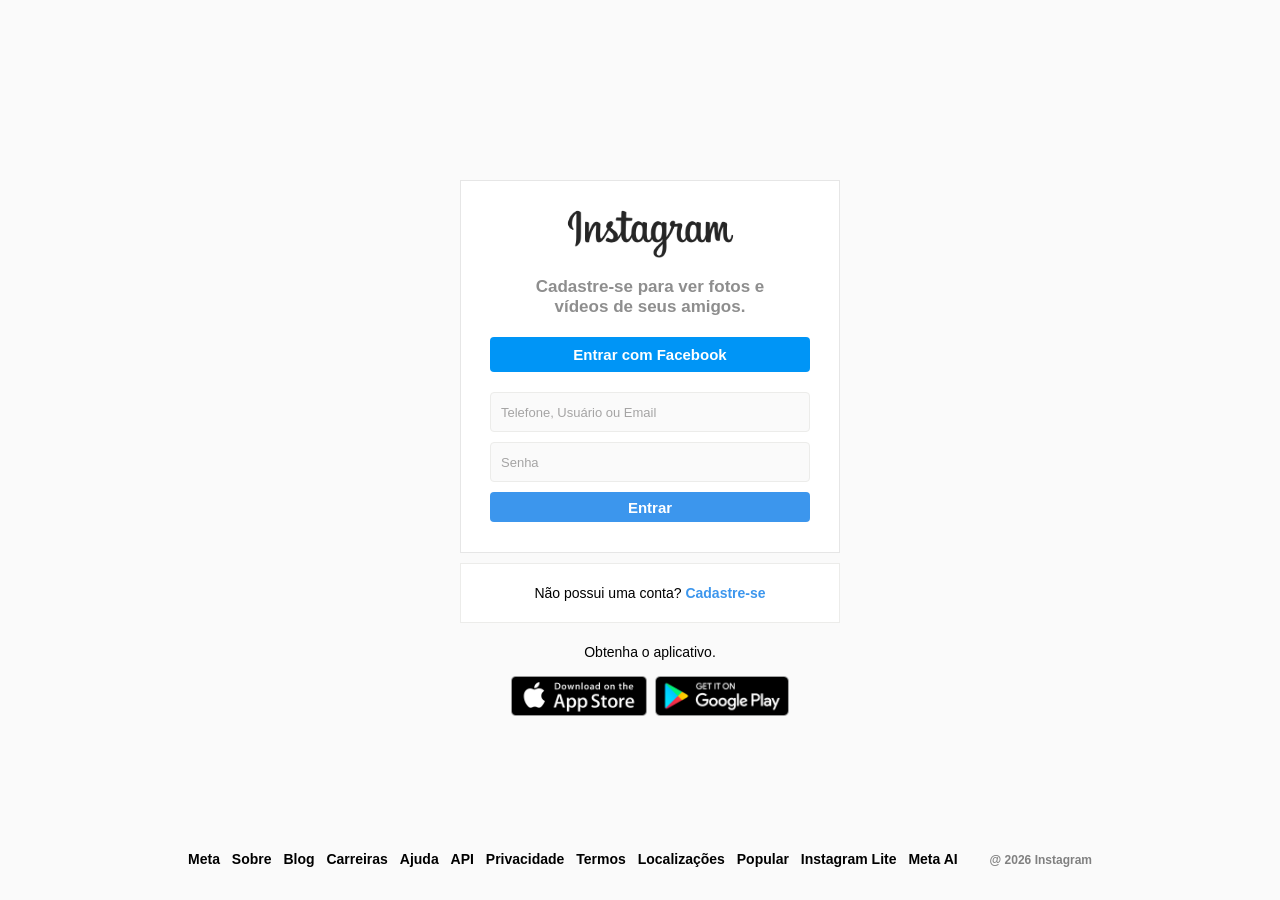
==== signup.html @ 11016721 "Adicionando a página de login e estilizando" ====
<!DOCTYPE html>
<html lang="en">
<head>
    <meta charset="UTF-8">
    <meta name="viewport" content="width=device-width, initial-scale=1.0">
    <title>Faça seu cadastro</title>
    <link rel="stylesheet" href="style.css">
</head>
<body>
    <div id="wrapper">
        
        <div id="container-signup">
            
            <div class="column right">
                
                <div class="login-painel">
                    <div class="logo">
                        <img src="./images/Instagram_logo.svg.jpeg" alt="logo do instagram" class="logo-img">
                    </div>

                    <div class="mensagem">
                        <span>Cadastre-se para ver fotos e vídeos de seus amigos.</span>
                    </div>

                    <button class="cta-button">
                        Entrar com Facebook
                    </button>

                    <form action="login">
                        <input type="text" placeholder="Telefone, Usuário ou Email" name="username">
                        <input type="password" placeholder="Senha" name="password">

                        <input type="submit" value="Entrar">
                    </form>
                </div>
                
                <div class="infobox">
                    <p>Não possui uma conta? <a href="#">Cadastre-se</a></p>
                </div>

                <div class="get-app">
                    Obtenha o aplicativo.
                    <div class="app-buttons">
                        <a href="https://apps.apple.com/br/app/instagram/id389801252" target="_blank">
                            <img src="./images/appstore.png" alt="Baixe na AppStore">
                        </a>
                        <a href="https://play.google.com/store/apps/details?id=com.instagram.android&pcampaignid=web_share" target="_blank">
                            <img src="./images/googleplay.png" alt="Baixe na GooglePlay">
                        </a>
                    </div>
                </div>

            </div>
        
        </div>

        <footer>
            <div class="footer-inner"> 
                <a href="#">Meta</a>
                <a href="#">Sobre</a>
                <a href="#">Blog</a>
                <a href="#">Carreiras</a>
                <a href="#">Ajuda</a>
                <a href="#">API</a>
                <a href="#">Privacidade</a>
                <a href="#">Termos</a>
                <a href="#">Localizações</a>
                <a href="#">Popular</a>
                <a href="#">Instagram Lite</a>
                <a href="#">Meta AI</a>
                <div class="text-small">@ 2026 Instagram</div>
            </div>
        </footer>
    
    </div>
</body>
</html>
---- style.css ----
* {
    box-sizing: border-box;
    margin: 0;
    padding: 0;
    outline: 0;
}

a {
    text-decoration: none;
    color: #3c96ed;
}

body {
    background-color: #FAFAFA;
    height: 100%;
    width: 100%;
    font-family: Arial, Helvetica, sans-serif;
    font-size: 14px;
    line-height: 18px;
}

#wrapper {
    height: 100vh;
}

#container {
    margin: auto;
    min-height: 100%;
    width: 800px;
    display: flex;
    align-items: center;
}

.column {
    flex-grow: 1;
    width: 50%;
}

.left {
    background-image: url("./images/main-foto.png");
    background-size: 450px;
    background-repeat: no-repeat;
    background-position: center;
    height: 600px;
    margin-bottom: 50px;
}

.right {
    padding-left: 20px;
}

.login-painel {
    background-color: white;
    border: 1px solid #e6e6e6;
    text-align: center;
    padding: 20px 0;
}

.logo-img {
    width: 175px;
}

form {
    display: flex;
    flex-direction: column;
    justify-content: center;
    align-items: center;
}

input[type="password"], input[type="text"] {
    background-color: rgba(250, 250, 250, 1);
    border: 1px solid rgb(236, 236, 234);
    height: 40px;
    border-radius: 4px;
    margin-top: 10px;
    padding: 10px;
    font-size: 13px;
    width: 320px;
    color: black;
}

input[type="password"]::placeholder, input[type="text"]::placeholder {
    color: rgb(165, 164, 164);
}

input[type="password"]:focus, input[type="text"]:focus {
    outline: 0;
    border: 1px solid #a1a1a1;
}

input[type="submit"] {
    width: 320px;
    margin-top: 10px;
    height: 30px;
    border: 0;
    background-color: #3c96ed;
    border-radius: 4px;
    color: #FFFFFF;
    font-weight: bold;
    font-size: 15px;
    margin-bottom: 10px;
    cursor: pointer;
}

.infobox {
    background-color: #FFFFFF;
    height: 60px;
    border: 1px solid rgb(236, 236, 234);
    margin: 10px auto 0;
    display: flex;
    justify-content: center;
    align-items: center;
}

.infobox p a {
    font-weight: bold;
    user-select: none;
}

.get-app {
    margin-top: 20px;
    text-align: center;
}
 
.app-buttons {
    margin-top: 15px;
}

.app-buttons img {
    height: 40px;
    padding: 0 2px;
}

footer {
    text-align: center;
    height: 50px;
    margin-top: -50px;
}

footer a {
    color: black;
    font-weight: bold;
    margin-right: 8px;
}

.text-small {
    font-size: 12px;
    font-weight: bold;
    color: grey;
    padding-left: 20px;
    display: inline-block;
}

#container-signup {
    margin: auto;
    min-height: 100%;
    max-width: 400px;
    display: flex;
    align-items: center;
}

.mensagem {
    margin: 10px 70px;
}

.mensagem span {
    text-align: center;
    font-size: 17px;
    font-weight: bold;
    line-height: 20px;
    color: #8e8e8e;
}

.cta-button {
    width: 320px;
    margin: 10px 0;
    height: 35px;
    background-color: #0095f6;
    color: #FFFFFF;
    border: 0;
    border-radius: 4px;
    font-size: 15px;
    cursor: pointer;
    font-weight: bold;
}
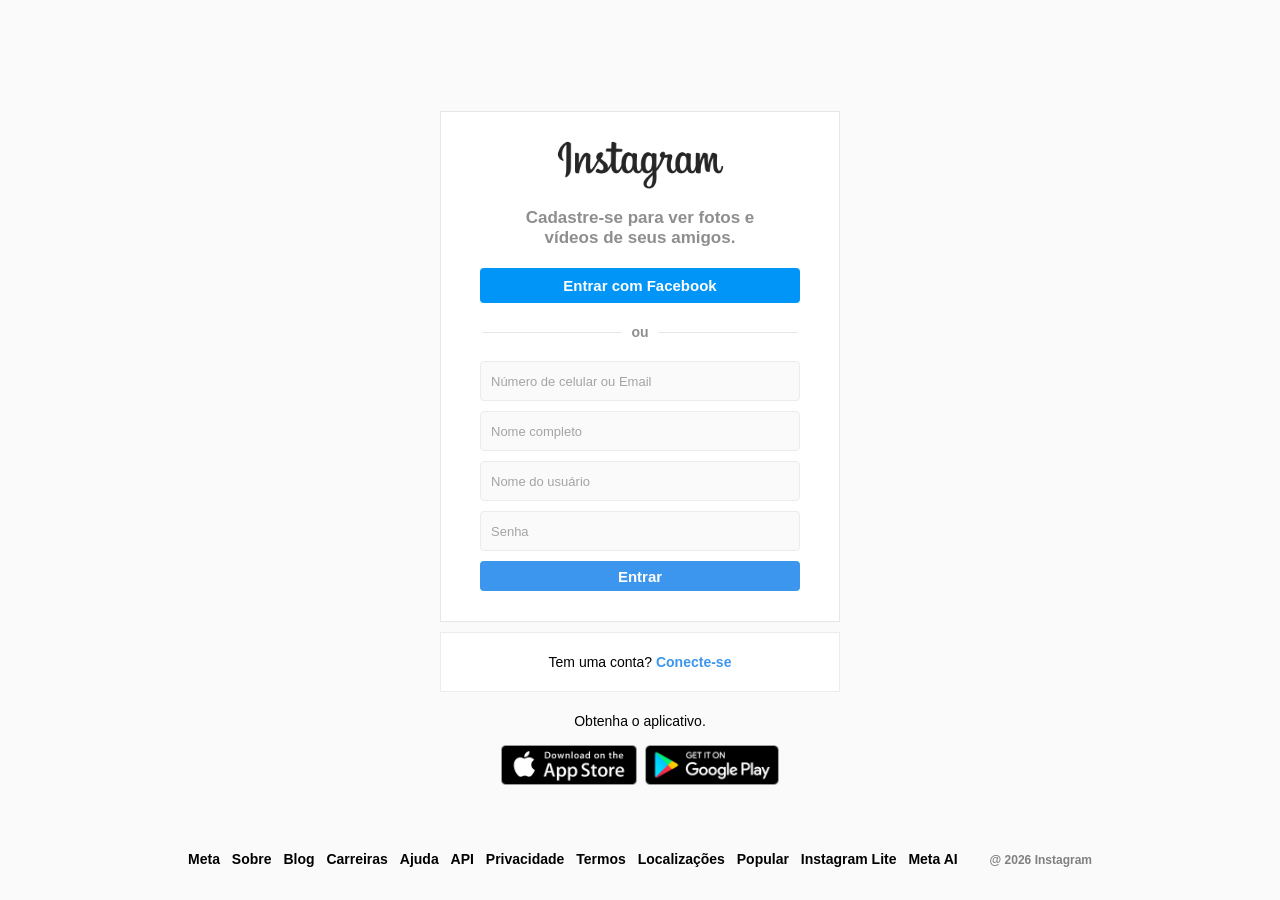
==== commit c7b0f84c: "Colocando input no form de cadastro e adicionando responsividade" ====
--- a/signup.html
+++ b/signup.html
@@ -11,7 +11,7 @@
         
         <div id="container-signup">
             
-            <div class="column right">
+            <div class="column">
                 
                 <div class="login-painel">
                     <div class="logo">
@@ -26,8 +26,16 @@
                         Entrar com Facebook
                     </button>
 
+                    <div class="divisor-container">
+                        <div class="line"></div>
+                        <div class="divisor-tag">ou</div>
+                        <div class="line"></div>
+                    </div>
+
                     <form action="login">
-                        <input type="text" placeholder="Telefone, Usuário ou Email" name="username">
+                        <input type="text" placeholder="Número de celular ou Email" name="email">
+                        <input type="text" placeholder="Nome completo" name="name">
+                        <input type="text" placeholder="Nome do usuário" name="username">
                         <input type="password" placeholder="Senha" name="password">
 
                         <input type="submit" value="Entrar">
@@ -35,7 +43,7 @@
                 </div>
                 
                 <div class="infobox">
-                    <p>Não possui uma conta? <a href="#">Cadastre-se</a></p>
+                    <p>Tem uma conta? <a href="index.html">Conecte-se</a></p>
                 </div>
 
                 <div class="get-app">
--- a/style.css
+++ b/style.css
@@ -183,3 +183,59 @@
     cursor: pointer;
     font-weight: bold;
 }
+
+.divisor-container {
+    display: flex;
+    justify-content: center;
+    align-items: center;
+    margin: 10px 0; 
+}
+
+.line {
+    height: 1px;
+    background-color: #e6e6e6;
+    width: 35%;
+}
+
+.divisor-tag {
+    font-weight: bold;
+    margin: 0 2.5%;
+    color: #8e8e8e;
+    user-select: none;
+}
+
+@media (max-width: 850px) {
+    .left {
+        display: none;
+    }
+
+    #container {
+        width: 70%;
+    }
+
+    .right {
+        padding-left: 0;
+    }
+}
+
+@media (max-width: 560px) {
+    #container {
+        width: 90%;
+    }
+
+    #container-signup {
+        width: 90%;
+    }
+
+    input[type="password"], input[type="text"], input[type="submitwif"] {
+        width: 80%;
+    }
+
+    .cta-button {
+        width: 80%;
+    }
+
+    .mensagem {
+        margin: 10px 25px;
+    }
+}
